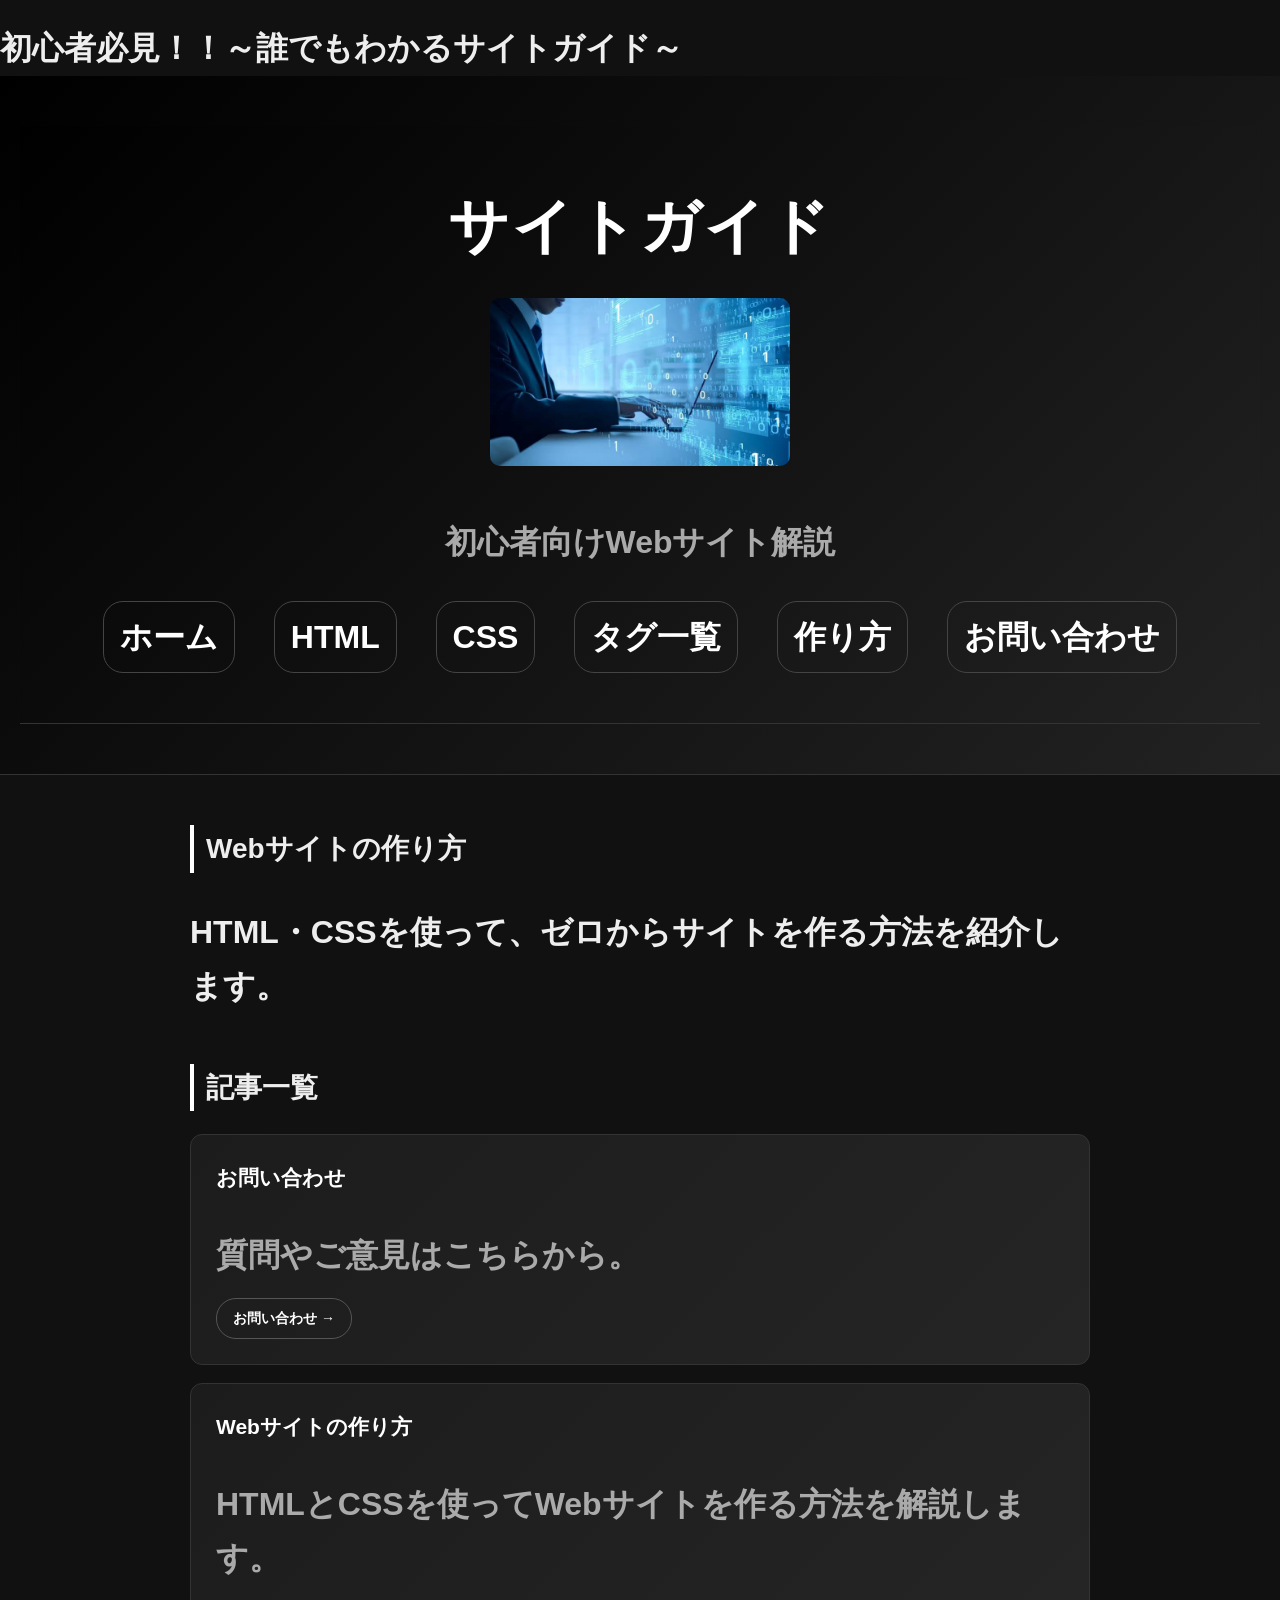
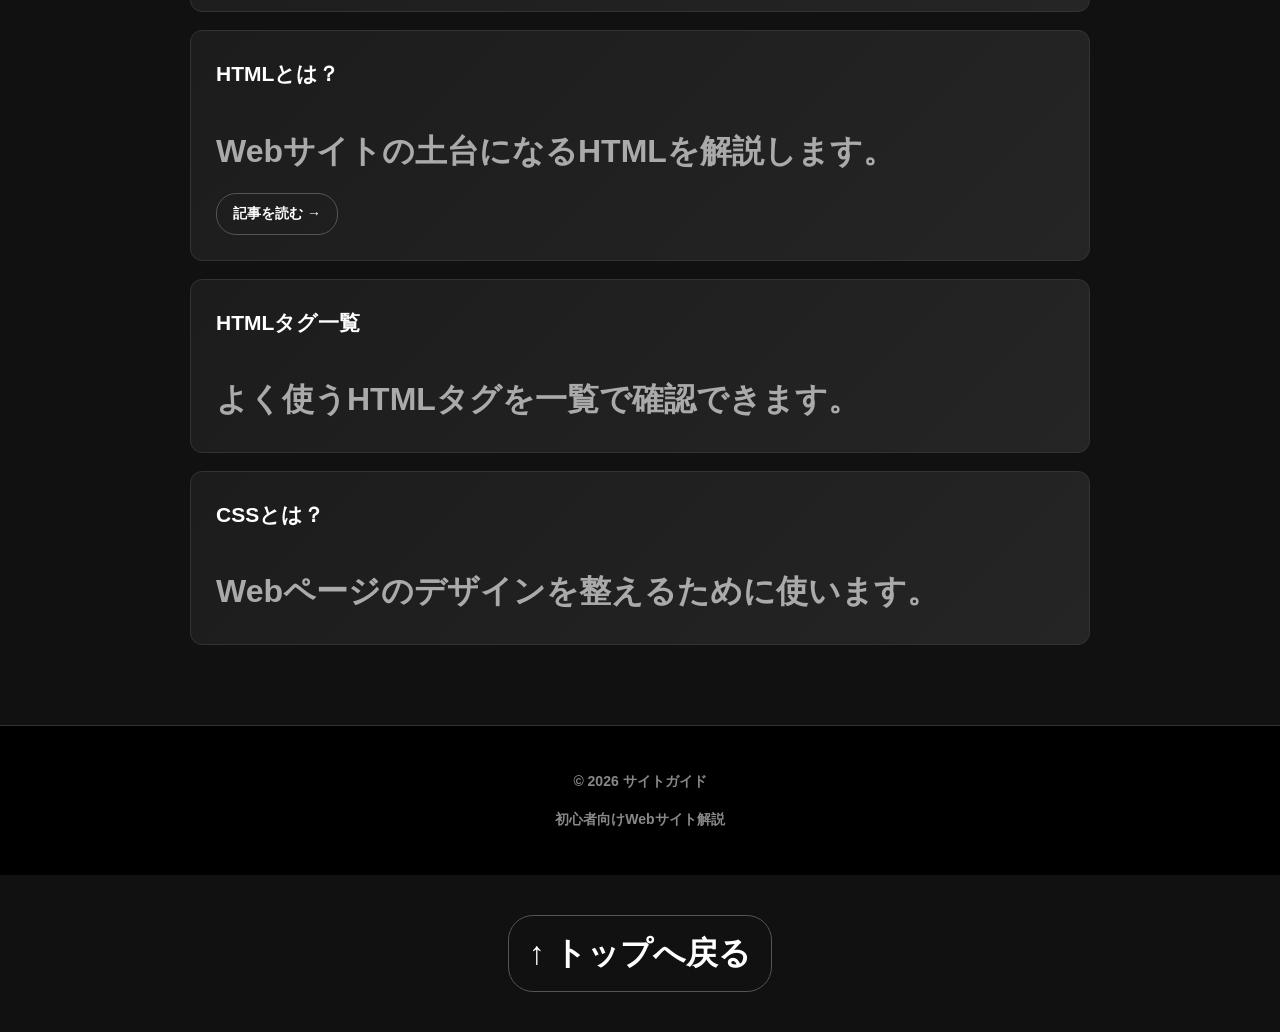
==== index.html @ 6e2bef0e "Add files via upload" ====
<!DOCTYPE html>
<html lang="ja">
<head>
  <meta charset="UTF-8">
  <meta name="viewport" content="width=device-width, initial-scale=1.0">
  <title>サイトガイド</title>
  <link rel="stylesheet" href="style.css">

</head>
<body>

  <h1>初心者必見！！～誰でもわかるサイトガイド～
  <body>

  <header>
   <header>
  <h1><a href="index.html">サイトガイド</a></h1>
  <img src="images/image.png" alt="サイトガイドの画像">
  <p>初心者向けWebサイト解説</p>

  <nav>
  <a href="index.html">ホーム</a>
  <a href="html.html">HTML</a>
  <a href="css.html">CSS</a>
  <a href="tags.html">タグ一覧</a>
  <a href="website.html">作り方</a>
  <a href="お問い合わせ.html">お問い合わせ</a>
</nav>
</header>
  </header>

  <main>
    <h2>Webサイトの作り方</h2>
    <p>HTML・CSSを使って、ゼロからサイトを作る方法を紹介します。</p>

    <h2>記事一覧</h2>
    <div>
  <a href="お問い合わせ.html">
    <h3>お問い合わせ</h3>
    <p>質問やご意見はこちらから。</p>
    <span class="read-more">お問い合わせ →</span>
  </a>
</div>
<div>
  <a href="website.html">
    <h3>Webサイトの作り方</h3>
    <p>HTMLとCSSを使ってWebサイトを作る方法を解説します。</p>
  </a>
</div>
  <div>
  <a href="html.html">
    <h3>HTMLとは？</h3>
    <p>Webサイトの土台になるHTMLを解説します。</p>
    <span class="read-more">記事を読む →</span>
  </a>
</div>
<div>
  <a href="tags.html">
    <h3>HTMLタグ一覧</h3>
    <p>よく使うHTMLタグを一覧で確認できます。</p>
  </a>
</div>
    <div>
      <a href="css.html">
  <h3>CSSとは？</h3>
  <p>Webページのデザインを整えるために使います。</p>
</a>
    </div>
  </main>
<footer>
  <p>© 2026 サイトガイド</p>
  <p>初心者向けWebサイト解説</p>
</footer>
</body>
</html>
<a href="#" class="top-button">↑ トップへ戻る</a>
---- style.css ----
body {
  font-family: Arial, sans-serif;
  background: #111;
  color: #eee;
  margin: 0;
  line-height: 1.7;
}

header {
  background: #000;
  padding: 50px 20px;
  text-align: center;
  border-bottom: 1px solid #333;
}

header h1 {
  font-size: 60px;
  margin: 0;
  letter-spacing: 3px;
}

header p {
  color: #aaa;
}

main {
  max-width: 900px;
  margin: 40px auto;
  padding: 0 20px;
}

h2 {
  font-size: 28px;
  border-left: 4px solid #fff;
  padding-left: 12px;
  margin-top: 50px;
}

h3 {
  font-size: 21px;
}

main > div {
  background: linear-gradient(135deg, #1c1c1c, #252525);
  padding: 25px;
  margin: 18px 0;
  border-radius: 12px;
  border: 1px solid #333;
  transition: 0.3s;
}

main > div:hover {
  border-color: #777;
  transform: translateY(-6px);
}

main > div p {
  color: #aaa;
}
nav {
  margin-top: 25px;
}

nav a {
  color: #fff;
  text-decoration: none;
  margin: 0 15px;
}

nav a:hover {
  text-decoration: underline;
}
header img {
  width: 300px;
  max-width: 100%;
  margin-top: 20px;
  border-radius: 10px;
}
header img {
  transition: 0.3s;
}

header img:hover {
  transform: scale(1.05);
}
main > div {
  transition: 0.3s;
}

main > div:hover {
  transform: translateY(-5px);
}
nav a {
  display: inline-block;
  padding: 8px 16px;
  border: 1px solid #444;
  border-radius: 20px;
  transition: 0.3s;
}

nav a:hover {
  background: #fff;
  color: #111;
  text-decoration: none;
}
header {
  background: linear-gradient(135deg, #000, #222);
}
main > div a {
  display: block;
  color: #fff;
  text-decoration: none;
}

main > div a h3 {
  margin-top: 0;
}

main > div a p {
  margin-bottom: 0;
}
@media (max-width: 600px) {
  header {
    padding: 35px 15px;
  }

  header h1 {
    font-size: 36px;
  }

  nav a {
    margin: 5px;
    padding: 7px 12px;
  }

  main {
    padding: 0 15px;
  }

  h2 {
    font-size: 24px;
  }
}.read-more {
  display: inline-block;
  margin-top: 15px;
  padding: 8px 16px;
  border: 1px solid #555;
  border-radius: 20px;
  font-size: 14px;
  color: #fff;
  transition: 0.3s;
}

main > div:hover .read-more {
  background: #fff;
  color: #111;
}
.top-button {
  display: block;
  width: fit-content;
  margin: 40px auto;
  padding: 10px 20px;
  border: 1px solid #555;
  border-radius: 25px;
  color: #fff;
  text-decoration: none;
  transition: 0.3s;
}

.top-button:hover {
  background: #fff;
  color: #111;
}
form {
  display: flex;
  flex-direction: column;
  gap: 10px;
}

form label {
  margin-top: 10px;
  font-weight: bold;
}

form input,
form textarea {
  background: #111;
  color: #fff;
  border: 1px solid #444;
  padding: 12px;
  border-radius: 6px;
  font-size: 16px;
}

form textarea {
  min-height: 150px;
  resize: vertical;
}

form button {
  margin-top: 15px;
  padding: 12px;
  background: #fff;
  color: #111;
  border: none;
  border-radius: 6px;
  font-size: 16px;
  cursor: pointer;
}

form button:hover {
  background: #ccc;
}
form input:focus,
form textarea:focus {
  outline: none;
  border-color: #fff;
  background: #181818;
}
footer {
  margin-top: 80px;
  padding: 30px 20px;
  text-align: center;
  background: #000;
  border-top: 1px solid #333;
  color: #888;
  font-size: 14px;
}
body {
  animation: fadeIn 0.8s ease;
}

@keyframes fadeIn {
  from {
    opacity: 0;
  }

  to {
    opacity: 1;
  }
}
header h1 a {
  color: #fff;
  text-decoration: none;
}
.back-button {
  display: inline-block;
  margin-top: 30px;
  padding: 10px 18px;
  border: 1px solid #555;
  border-radius: 20px;
  color: #fff;
  text-decoration: none;
  transition: 0.3s;
}

.back-button:hover {
  background: #fff;
  color: #111;
}
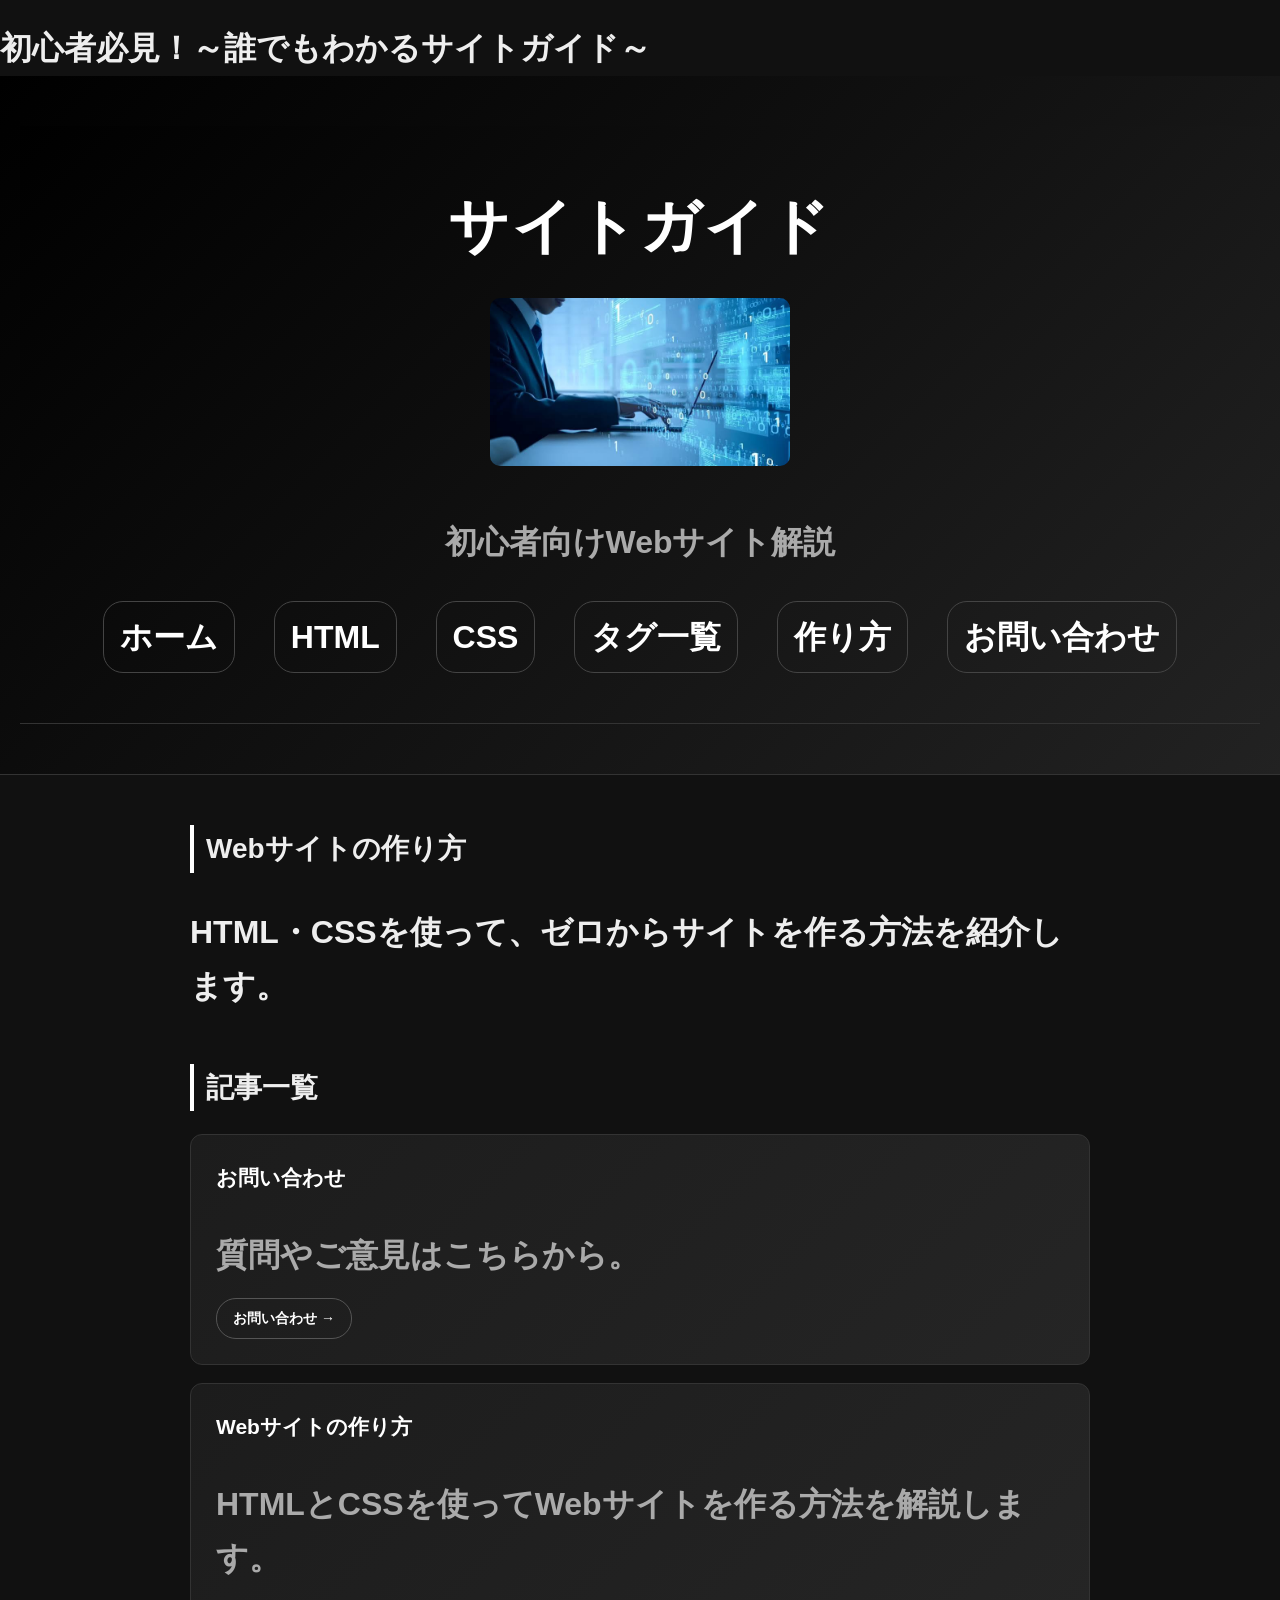
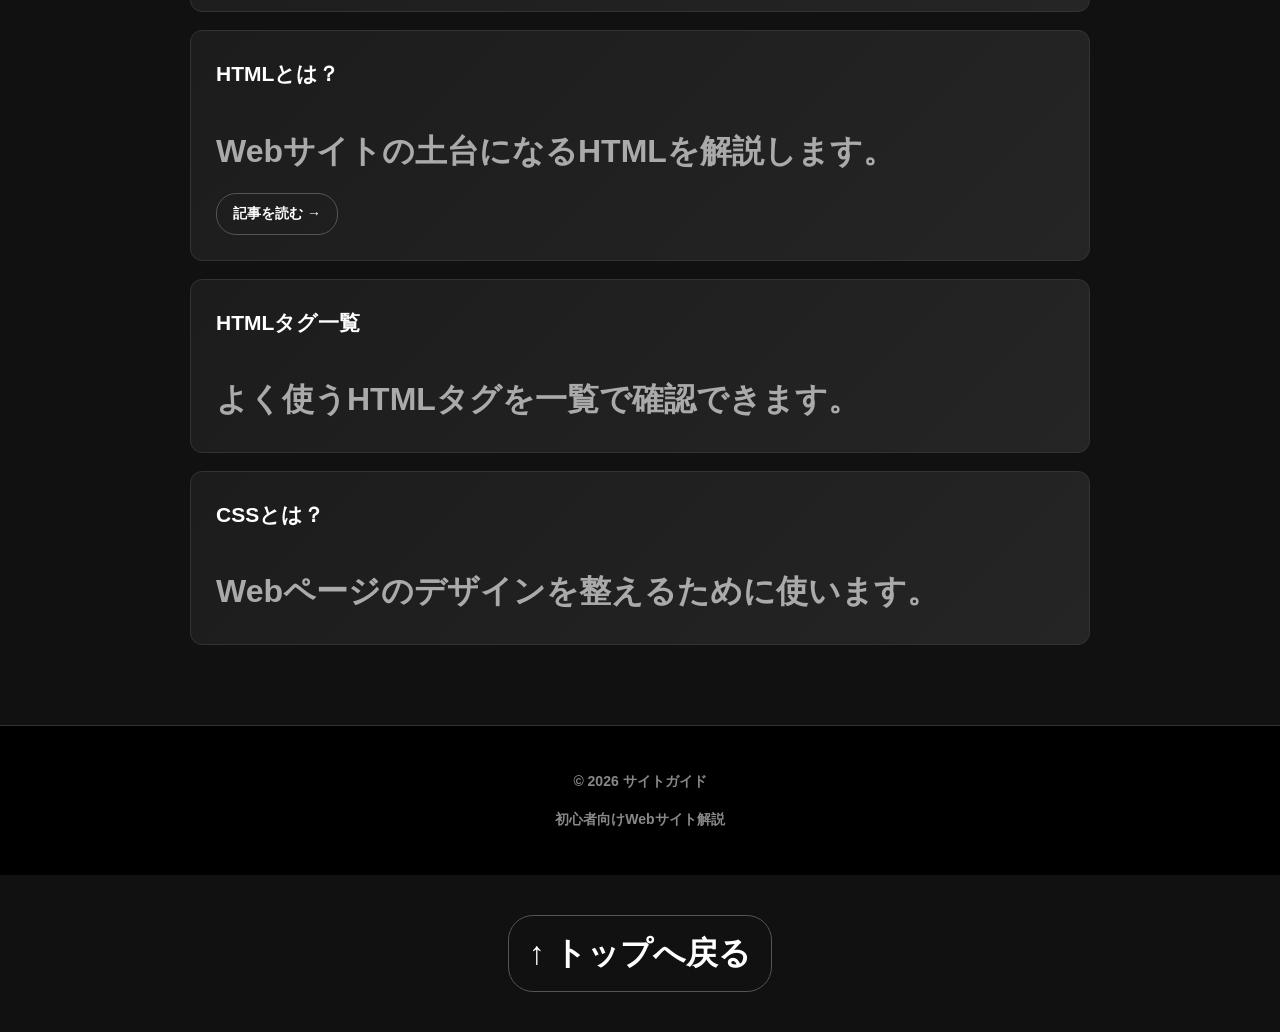
==== commit 72abe54b: "Update index.html" ====
--- a/index.html
+++ b/index.html
@@ -3,13 +3,15 @@
 <head>
   <meta charset="UTF-8">
   <meta name="viewport" content="width=device-width, initial-scale=1.0">
-  <title>サイトガイド</title>
+  <meta name="google-site-verification" content="7BjBZp8CxsttzeO7NE8NAkFifd_t9tx5n1CjLmjSdxc" />
+  <title>初心者必見！！誰でもわかるサイトガイド</title>
+  
   <link rel="stylesheet" href="style.css">
 
 </head>
 <body>
 
-  <h1>初心者必見！！～誰でもわかるサイトガイド～
+  <h1>初心者必見！～誰でもわかるサイトガイド～
   <body>
 
   <header>
@@ -73,4 +75,4 @@
 </footer>
 </body>
 </html>
-<a href="#" class="top-button">↑ トップへ戻る</a>+<a href="#" class="top-button">↑ トップへ戻る</a>
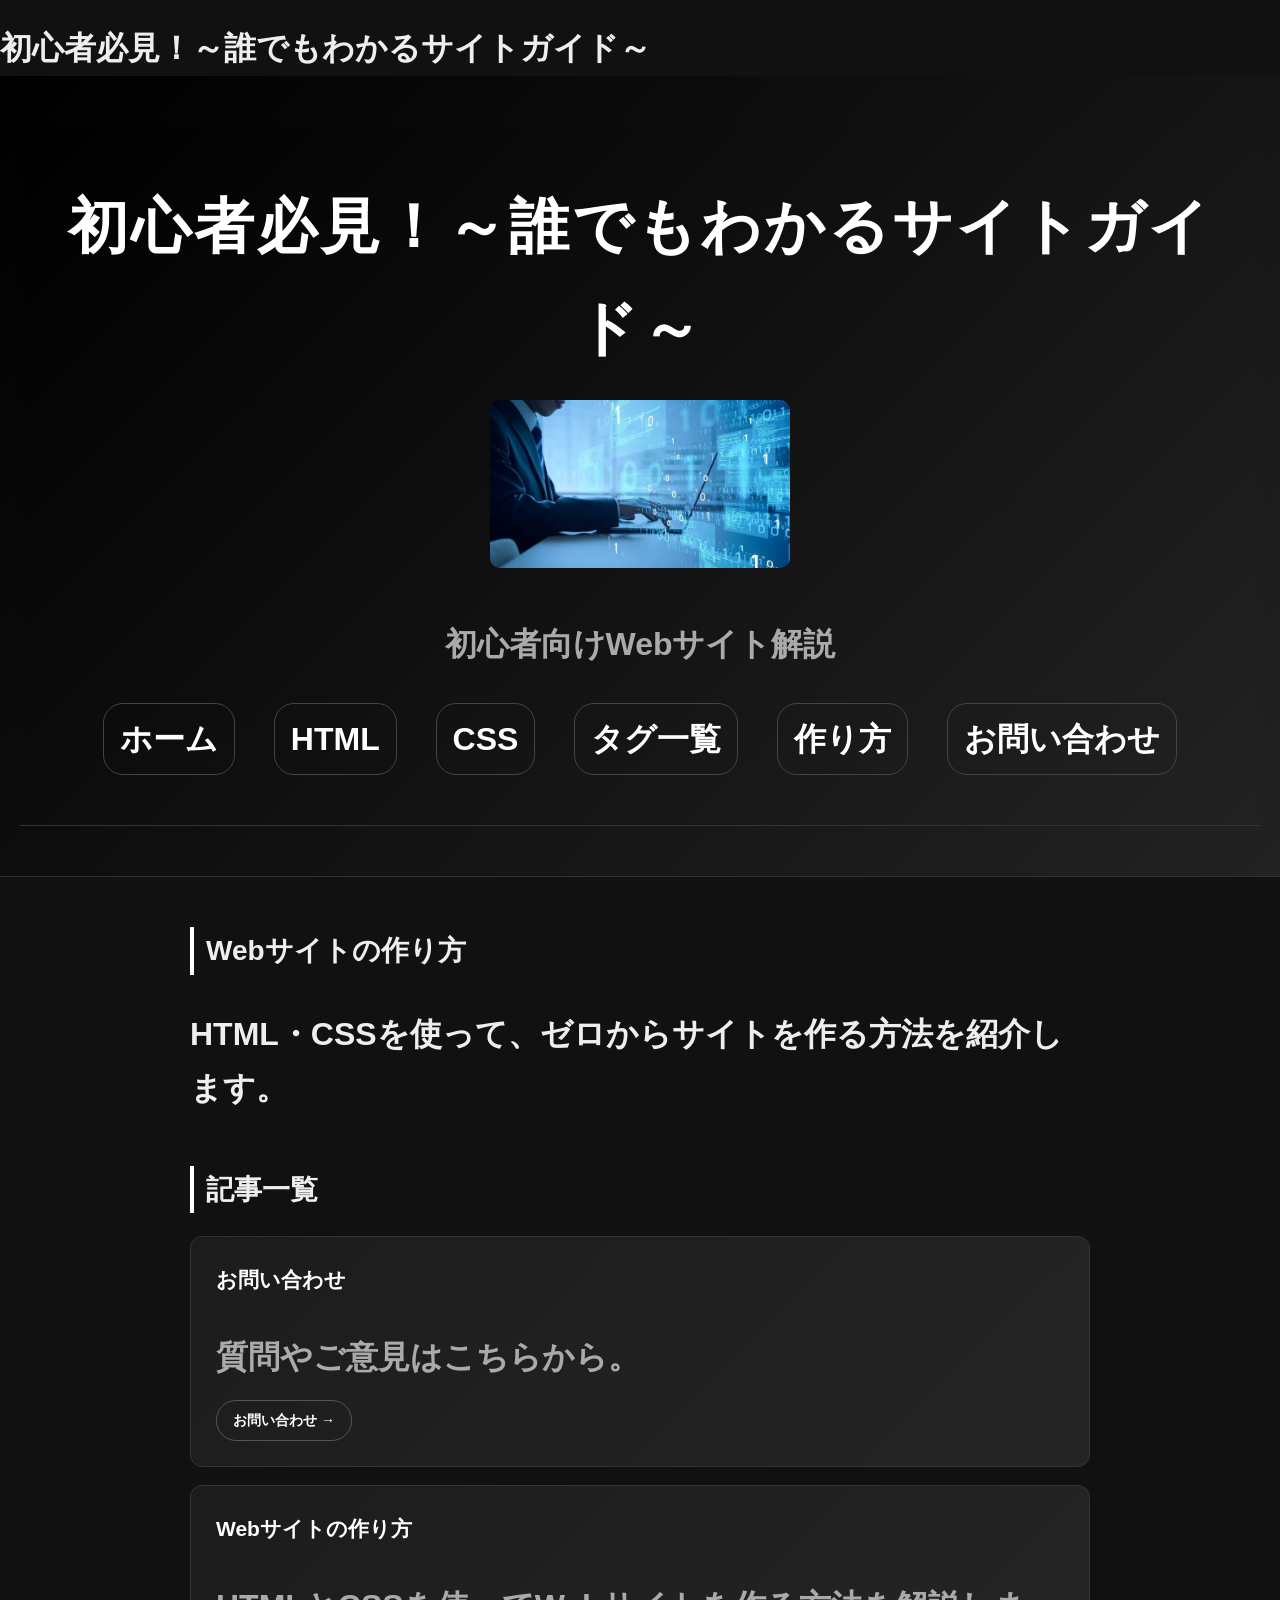
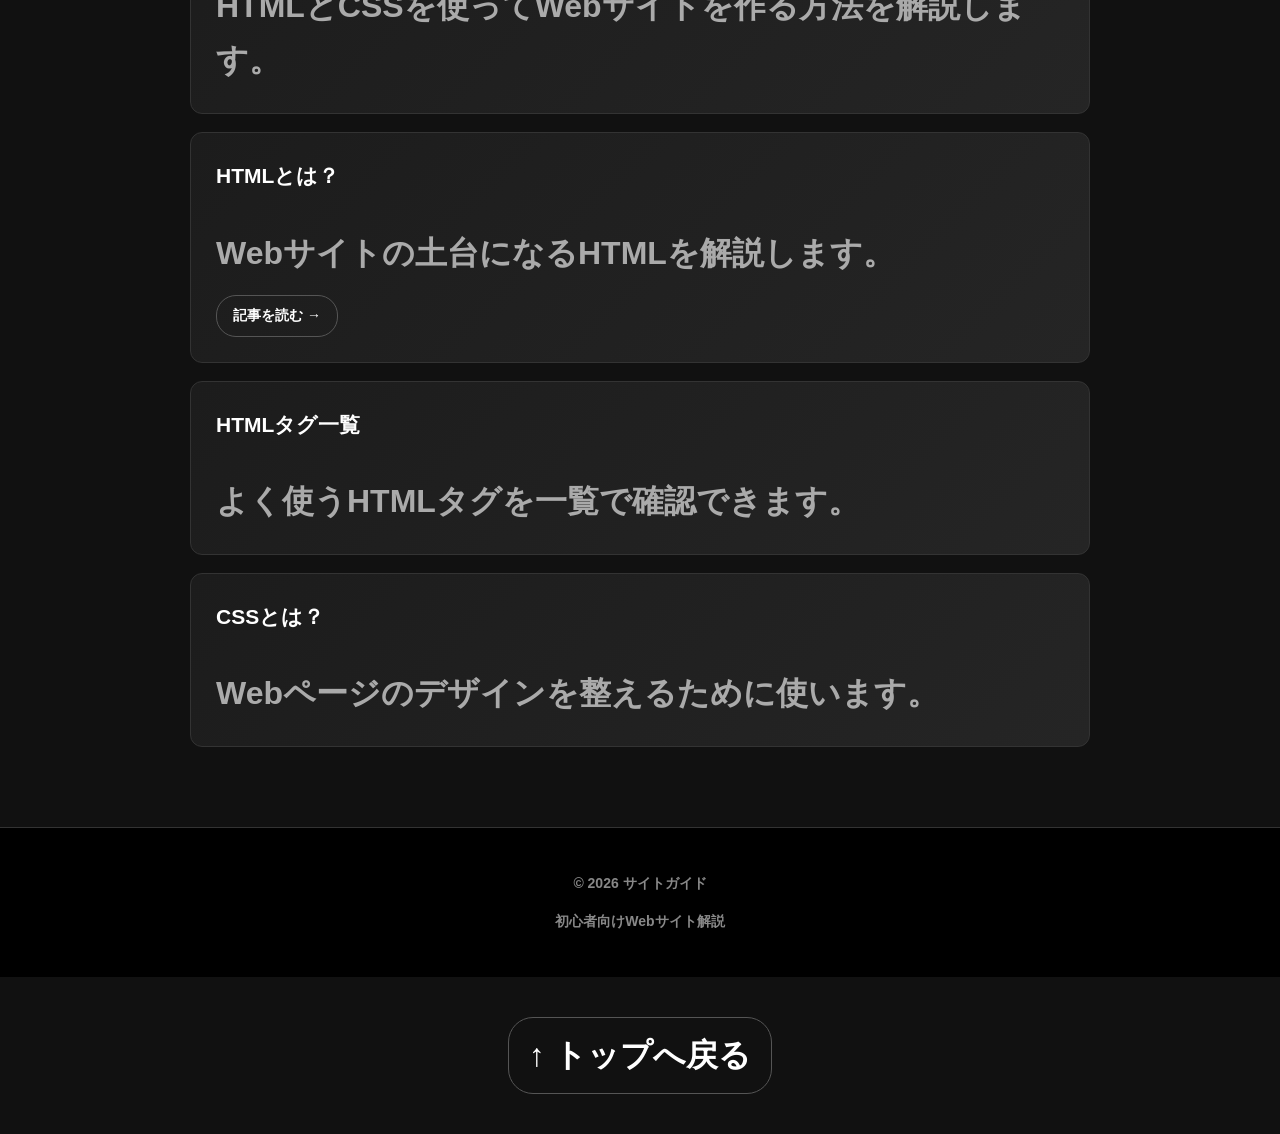
==== commit bdcadd75: "Update index.html" ====
--- a/index.html
+++ b/index.html
@@ -16,7 +16,7 @@
 
   <header>
    <header>
-  <h1><a href="index.html">サイトガイド</a></h1>
+  <h1><a href="index.html">初心者必見！～誰でもわかるサイトガイド～</a></h1>
   <img src="images/image.png" alt="サイトガイドの画像">
   <p>初心者向けWebサイト解説</p>
 
